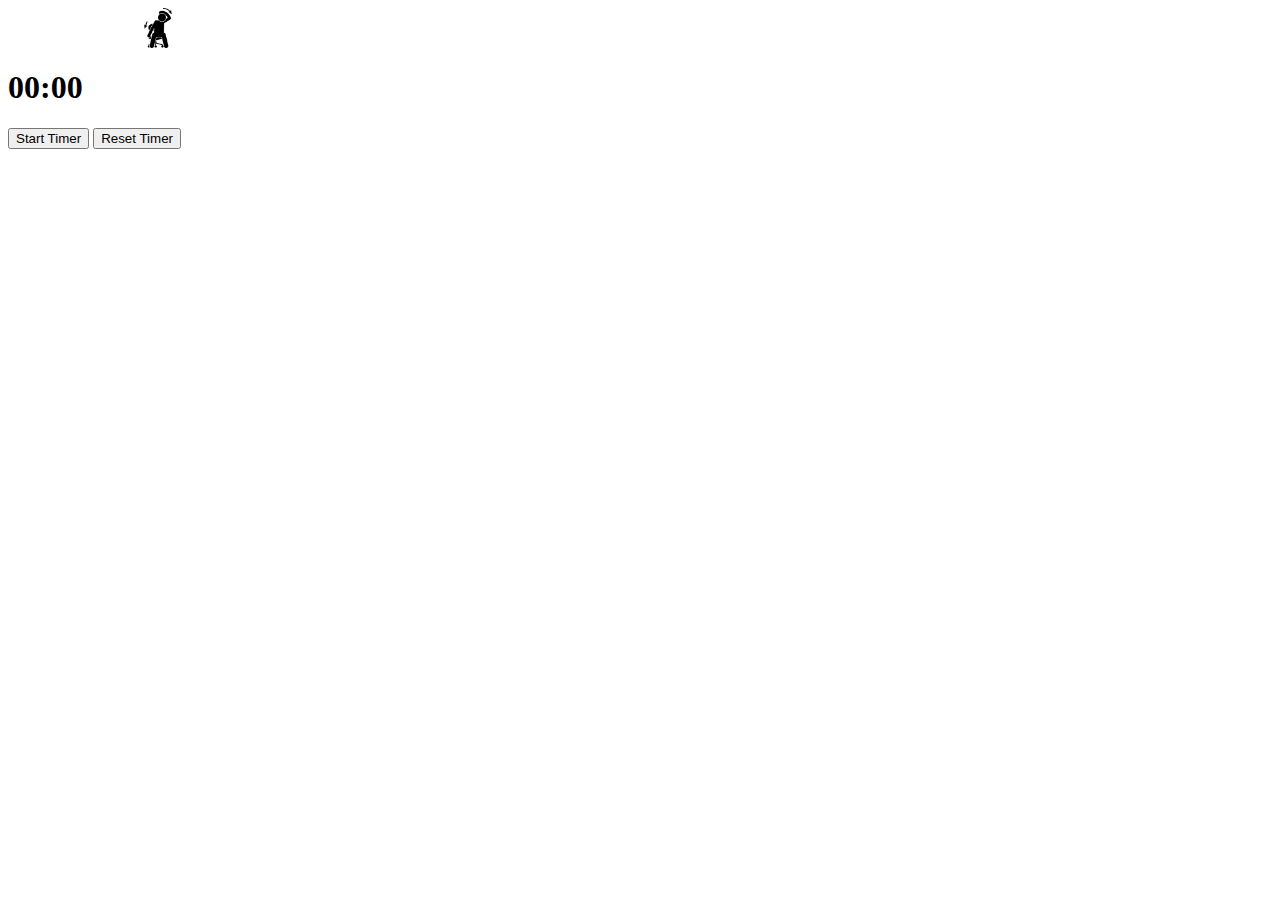
==== popup.html @ 7500bdc3 "Merge branch 'master' into walid" ====
<!DOCTYPE html>
<html lang="en">

<head>
    <meta charset="UTF-8">
    <meta name="viewport" content="width=device-width, initial-scale=1.0">
    <title>BREAK TIME EXTENSION</title>
    <link rel="stylesheet" href="style.css">
</head>

<body>
    <div class="header">
        <img src="../icon.png">
    </div>
    <h1 id="time">00:00</h1>
    <button id="start-timer-btn">Start Timer</button>
    <button id="reset-timer-btn">Reset Timer</button>

    <script src="popup.js"></script>

</html>
---- style.css ----
body {
    height: 400px;
    width: 300px;
}

.header {
    display: flex;
    justify-content: center;
    height: 40px;
}
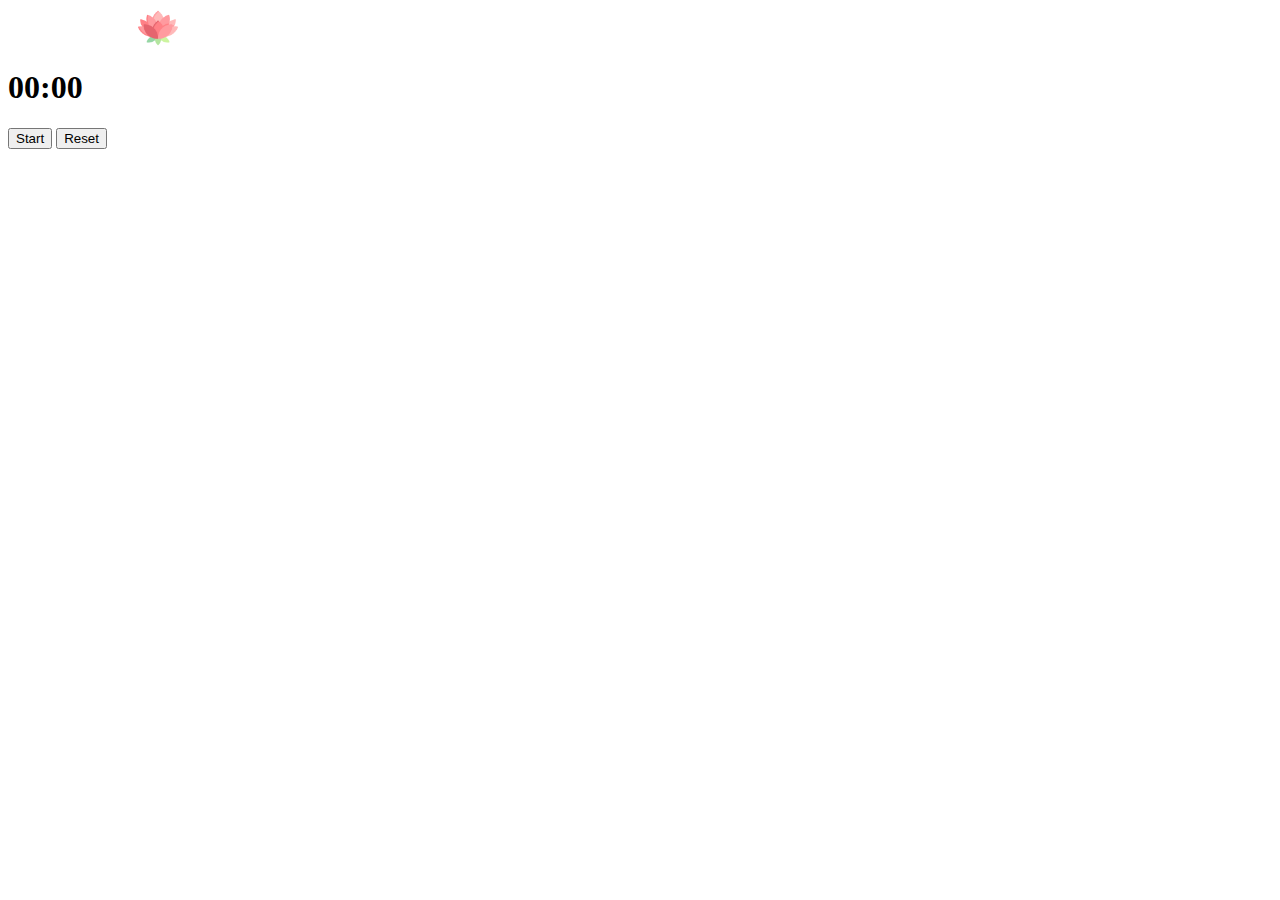
==== commit 9db0032d: "modif manifest" ====
--- a/popup.html
+++ b/popup.html
@@ -4,17 +4,18 @@
 <head>
     <meta charset="UTF-8">
     <meta name="viewport" content="width=device-width, initial-scale=1.0">
-    <title>BREAK TIME EXTENSION</title>
+    <title>Take A Stretch </title>
     <link rel="stylesheet" href="style.css">
 </head>
 
 <body>
     <div class="header">
-        <img src="../icon.png">
+        <img src="../icone.png">
     </div>
     <h1 id="time">00:00</h1>
-    <button id="start-timer-btn">Start Timer</button>
-    <button id="reset-timer-btn">Reset Timer</button>
+    <button id="start-timer-btn">Start</button>
+    <button id="reset-timer-btn">Reset</button>
+
 
     <script src="popup.js"></script>
 
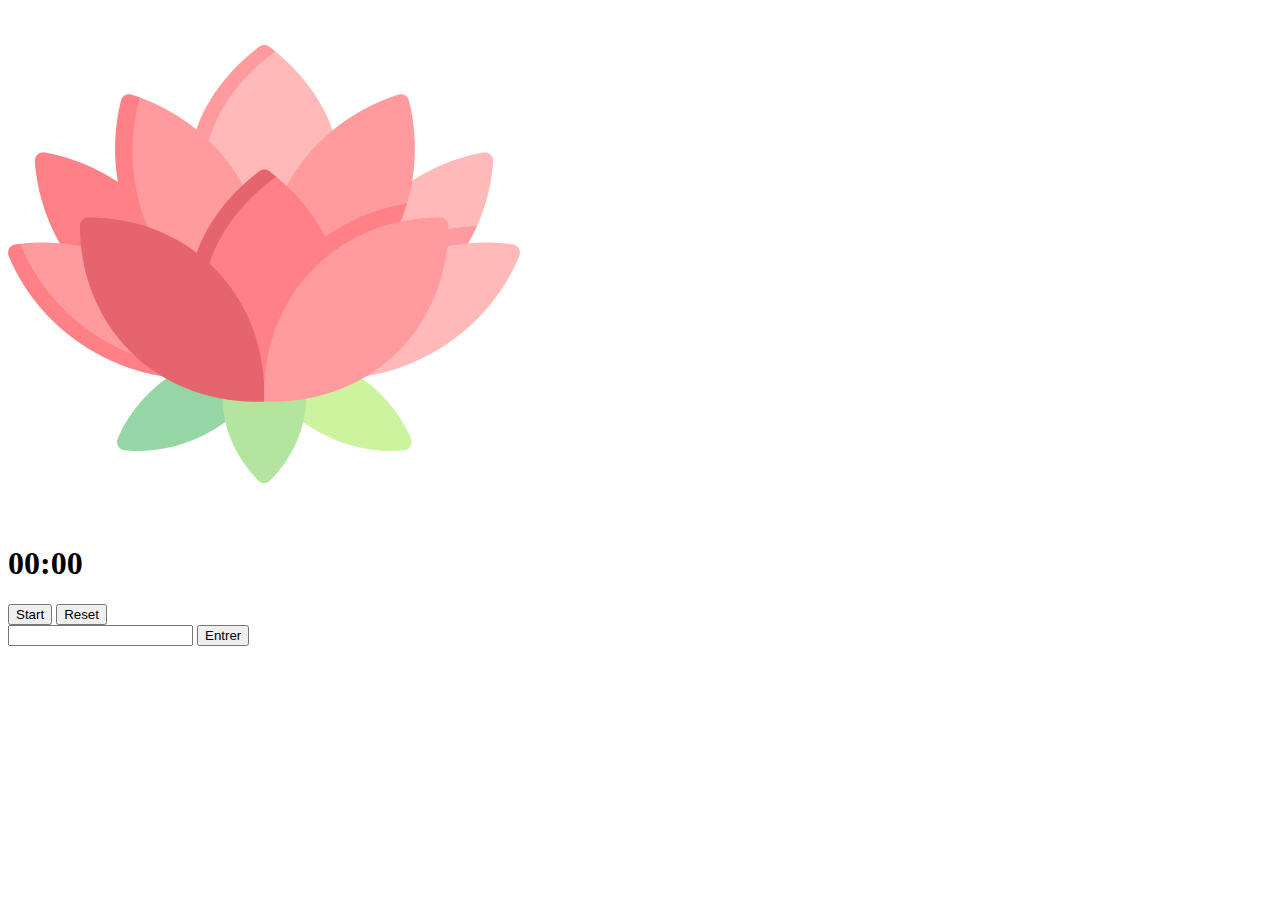
==== commit da349698: "Adding button" ====
--- a/popup.html
+++ b/popup.html
@@ -15,7 +15,10 @@
     <h1 id="time">00:00</h1>
     <button id="start-timer-btn">Start</button>
     <button id="reset-timer-btn">Reset</button>
-
+    <div class="choose">
+        <input type="text" id="min-choose">
+        <button id="my-btn" type="button">Entrer</button>
+    </div>
 
     <script src="popup.js"></script>
 
--- a/style.css
+++ b/style.css
@@ -1,10 +1,38 @@
-body {
-    height: 400px;
-    width: 300px;
+
+.carousel{
+    position: relative;
+}
+.carousel__item{
+   
+    padding: 1em; 
+    display: none;
 }
 
-.header {
-    display: flex;
-    justify-content: center;
-    height: 40px;
-}+.carousel__item--selected{
+    display:block;
+    margin:auto;
+    padding-bottom: 55px;
+    margin-top: 60px;
+}
+.carousel_nav{
+    width: 100%;
+    padding: 20px 0;
+    position: absolute;
+    bottom: 0;
+    left: 0;
+    text-align: center;
+}
+.carousel_button{
+    width: 10px;
+    height: 10px;
+    display: inline-block;
+    background:black;
+    border-radius: 50%;
+    margin:0 5px;
+    cursor: pointer;
+}
+.carousel_button--selected{
+    background:rgba(180, 27, 27, 0.5);     
+}
+
+
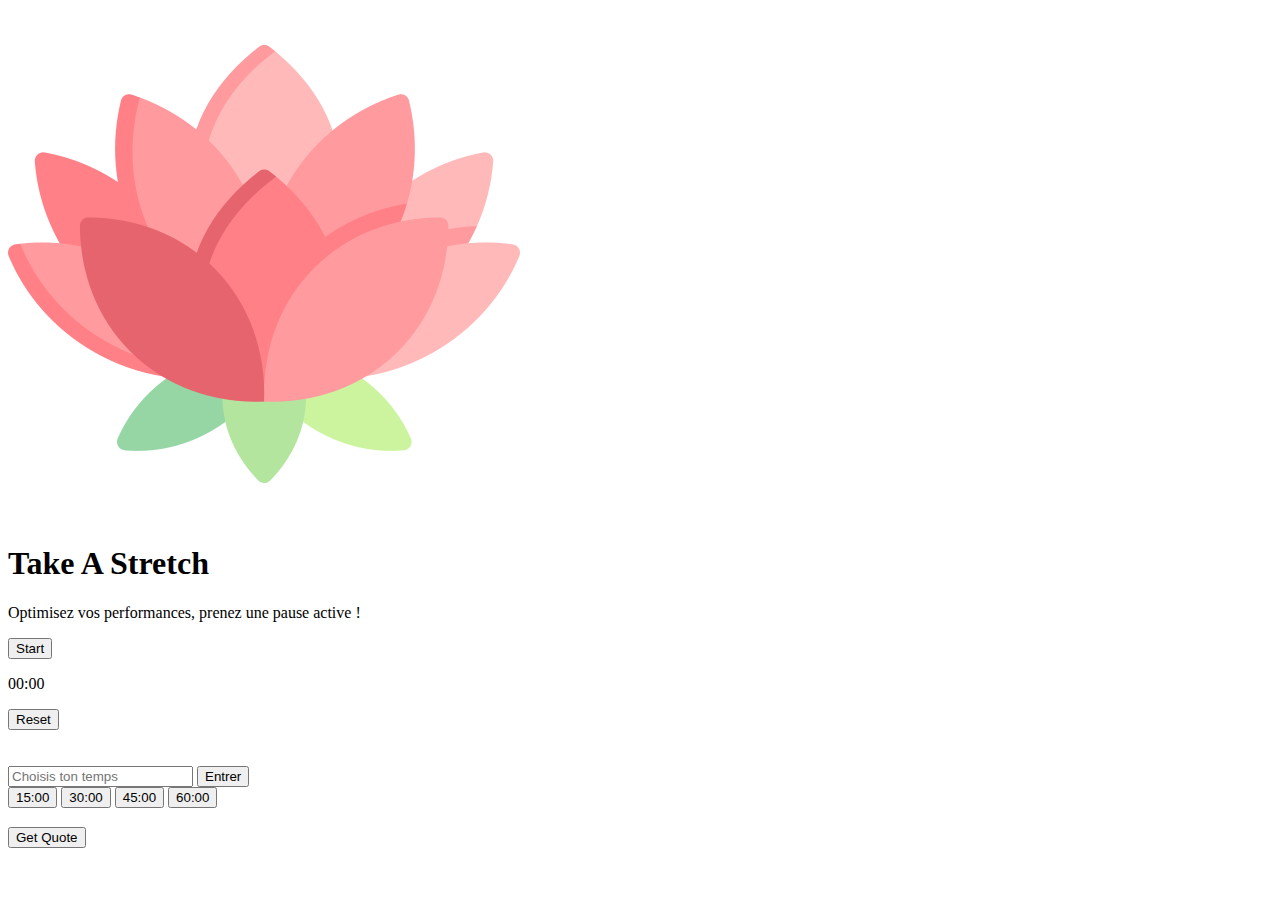
==== commit 9e8eedb4: "changes html css" ====
--- a/popup.html
+++ b/popup.html
@@ -5,20 +5,51 @@
     <meta charset="UTF-8">
     <meta name="viewport" content="width=device-width, initial-scale=1.0">
     <title>Take A Stretch </title>
-    <link rel="stylesheet" href="style.css">
+    <link rel="stylesheet" href="popup.css">
 </head>
 
 <body>
     <div class="header">
         <img src="../icone.png">
+        <h1 id="title">Take A Stretch</h1>
     </div>
-    <h1 id="time">00:00</h1>
-    <button id="start-timer-btn">Start</button>
-    <button id="reset-timer-btn">Reset</button>
-    <div class="choose">
-        <input type="text" id="min-choose">
-        <button id="my-btn" type="button">Entrer</button>
+
+    <div class="text">
+        <p>Optimisez vos performances, prenez une pause active !</p>
     </div>
+
+    <div class="chrono-buttons">
+        <button id="start-timer-btn">Start</button>
+        <p id="time">00:00</p>
+        <button id="reset-timer-btn">Reset</button>
+    </div>
+    <br></br>
+
+    <div class="break">
+        <div class="choose">
+            <input type="number" id="min-choose" placeholder="Choisis ton temps">
+            <button id="my-btn" type="button">Entrer</button>
+        </div>
+
+        <div class="times">
+            <button id="fifteen-min">15:00</button>
+            <button id="thirty-min">30:00</button>
+            <button id="fortyfive-min">45:00</button>
+            <button id="sixty-min">60:00</button>
+        </div>
+    </div>
+
+    <div class="wrapper">
+        <div class="container">
+            <p id="quote">
+            </p>
+            <h3 id="author"></h3>
+            <button id="btn">Get Quote</button>
+        </div>
+    </div>
+
+
+
 
     <script src="popup.js"></script>
 
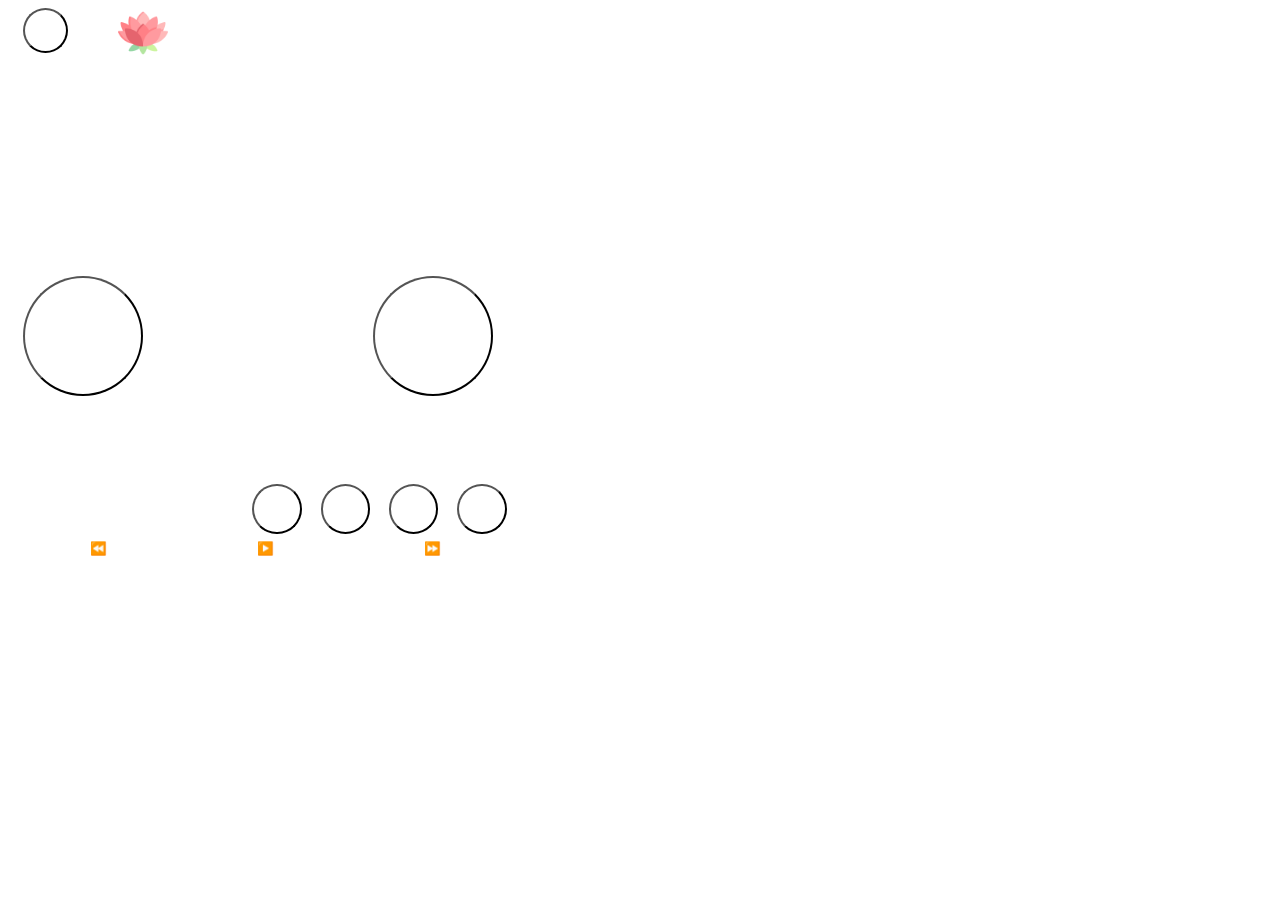
==== commit 9875e2bd: "css js and html modification" ====
--- a/popup.html
+++ b/popup.html
@@ -8,8 +8,12 @@
     <link rel="stylesheet" href="popup.css">
 </head>
 
-<body>
+<body class="container">
+    
+    <video class="video" src="lotus.mp4" autoplay loop muted></video>
+
     <div class="header">
+        <input type="button" id="back-main-screen" value="Main">
         <img src="../icone.png">
         <h1 id="title">Take A Stretch</h1>
     </div>
@@ -20,7 +24,7 @@
 
     <div class="chrono-buttons">
         <button id="start-timer-btn">Start</button>
-        <p id="time">00:00</p>
+            <p id="time">00:00</p>
         <button id="reset-timer-btn">Reset</button>
     </div>
     <br></br>
@@ -38,18 +42,13 @@
             <button id="sixty-min">60:00</button>
         </div>
     </div>
-
-    <div class="wrapper">
-        <div class="container">
-            <p id="quote">
-            </p>
-            <h3 id="author"></h3>
-            <button id="btn">Get Quote</button>
-        </div>
+    <div class="music">
+        <input id="last-song" type="button" value="⏪">
+        <input id="input-song" type="button" value="▶️">
+        <input id="next-song" type="button" value="⏩">
     </div>
 
-
-
+    
 
     <script src="popup.js"></script>
 
--- a/popup.css
+++ b/popup.css
@@ -0,0 +1,172 @@
+
+@import url('https://fonts.googleapis.com/css2?family=Poppins&display=swap');
+
+body {
+    height: 500px;
+    width: 500px;
+    font-family: 'Poppins', sans-serif;
+    color: white;
+}
+
+.video{
+    width: 100vw;
+    height: 100vh;
+    object-fit: cover;
+    position: fixed;
+    left: 0;
+    right: 0;
+    top: 0;
+    bottom: 0;
+    z-index: -1;
+}
+
+.header {
+    display: flex;
+    justify-content: space-around;
+}
+
+.header img{
+    margin-left: 50px;
+}
+
+.header h1{
+    margin-right: 150px;
+}
+
+img {
+    height: 50px;
+    margin-right: 15px;   
+
+}
+
+
+.text {
+    text-align: center;
+    font-size: medium;
+}
+
+.chrono-buttons{
+    display: flex;
+    justify-content: space-evenly;
+    height: 40%;
+    padding-bottom: 30px;
+}
+#time{
+    display: flex;
+    border-radius: 50%;
+    width: 200px;
+    justify-content: center;    
+    align-items: center;
+    height: 100%;
+    font-size: 2rem;
+    color: white;
+}
+
+#start-timer-btn, #reset-timer-btn {
+    display: flex;
+    border-radius: 50%;
+    width: 120px;  
+    justify-content: center;
+    align-items: center;
+    height: 60%;
+    margin-top: 72px;
+    background: none;
+    color: white;
+    transition: background-color 2s,
+    rotate 2s;
+} 
+
+#start-timer-btn:hover, #reset-timer-btn:hover{
+    background-color: none;
+    rotate: 360deg;
+}
+
+.break {
+    display: flex;
+}
+
+.choose {
+    display: flex;
+    justify-content: space-between;
+}
+
+.choose input {
+    background: none;
+    border: none;
+    color: white;
+}
+
+.choose input::placeholder{
+    color: white;
+}
+
+
+.choose button{
+    background: none;
+    border: none;
+    color: white;
+    border-radius: 50%;
+}
+
+.times button{
+    height: 50px;
+    margin-left: 15px;
+    color: white;
+    background: none;
+    border-radius: 50%;
+    transition: background-color 2s,
+    rotate 2s;
+}
+
+.times button:hover{
+    background-color: none;
+    rotate: 360deg;
+}
+
+.music{
+    display: flex;
+    justify-content: space-around;
+}
+
+.music input{
+    height: 30px;
+    margin-left: 15px;
+    color: white;
+    background: none;
+    border: none;
+    border-radius: 50%;
+    transition: background-color 2s,
+    rotate 2s;
+}
+
+.music input:hover{
+    background-color: none;
+    rotate: 360deg;
+}
+
+.fadeIn{
+    transition: 1s ease;
+}
+
+.dissapear{
+    scale: 0;
+}
+
+.nodissapear{
+    scale: 1;
+}
+
+#back-main-screen{
+    height: 45px;
+    margin-left: 15px;
+    color: white;
+    background: none;
+    border-radius: 50%;
+    transition: background-color 2s,
+    rotate 2s;
+}
+
+#back-main-screen:hover{
+    background-color: none;
+    rotate: 360deg;
+}